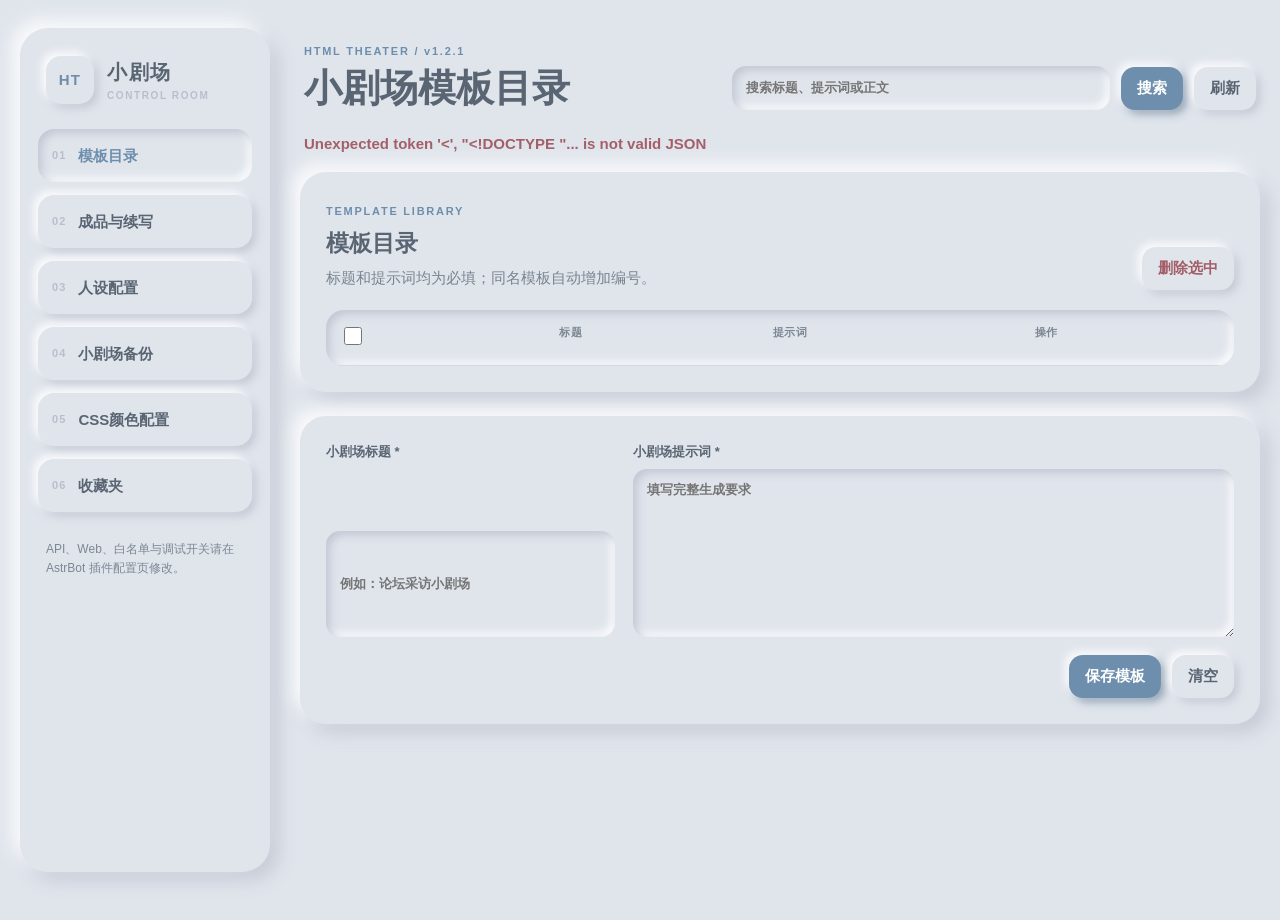
==== pages/panel/index.html @ d57b7856 "小剧场我们喜欢你" ====
<!doctype html>
<html lang="zh-CN">
<head>
  <meta charset="utf-8">
  <meta name="viewport" content="width=device-width,initial-scale=1">
  <title>小剧场控制面板</title>
  <link rel="stylesheet" href="./style.css?v=1.2.1">
  <style id="custom-panel-css"></style>
</head>
<body>
  <main class="app-shell">
    <aside class="sidebar" aria-label="小剧场功能导航">
      <div class="brand">
        <span class="brand-mark">HT</span>
        <div><strong>小剧场</strong><small>CONTROL ROOM</small></div>
      </div>
      <nav class="side-nav" role="tablist" aria-label="小剧场页面">
        <button class="nav-item active" type="button" role="tab" aria-selected="true" aria-controls="view-templates" data-view="templates"><span>01</span>模板目录</button>
        <button class="nav-item" type="button" role="tab" aria-selected="false" aria-controls="view-plays" data-view="plays"><span>02</span>成品与续写</button>
        <button class="nav-item" type="button" role="tab" aria-selected="false" aria-controls="view-profiles" data-view="profiles"><span>03</span>人设配置</button>
        <button class="nav-item" type="button" role="tab" aria-selected="false" aria-controls="view-backup" data-view="backup"><span>04</span>小剧场备份</button>
        <button class="nav-item" type="button" role="tab" aria-selected="false" aria-controls="view-theme" data-view="theme"><span>05</span>CSS颜色配置</button>
        <button class="nav-item" type="button" role="tab" aria-selected="false" aria-controls="view-favorites" data-view="favorites"><span>06</span>收藏夹</button>
      </nav>
      <p class="sidebar-note">API、Web、白名单与调试开关请在 AstrBot 插件配置页修改。</p>
    </aside>

    <section class="workspace">
      <header class="topbar">
        <div>
          <span class="eyebrow">HTML THEATER / v1.2.1</span>
          <h1 id="page-title">小剧场模板目录</h1>
        </div>
        <div class="top-actions">
          <label class="search-box">
            <span class="sr-only">搜索小剧场</span>
            <input id="global-search" type="search" placeholder="搜索标题、提示词或正文">
          </label>
          <button id="search-button" class="button primary" type="button">搜索</button>
          <button id="refresh-button" class="button" type="button">刷新</button>
        </div>
      </header>

      <p id="global-message" class="message" role="status" aria-live="polite"></p>

      <section id="view-templates" class="view active" role="tabpanel" data-title="小剧场模板目录">
        <div class="panel-card">
          <div class="section-head">
            <div><span class="eyebrow">TEMPLATE LIBRARY</span><h2>模板目录</h2><p>标题和提示词均为必填；同名模板自动增加编号。</p></div>
            <button id="delete-templates" class="button danger" type="button">删除选中</button>
          </div>
          <div class="table-well">
            <table>
              <thead><tr><th><input id="template-select-all" type="checkbox" aria-label="全选模板"></th><th>标题</th><th>提示词</th><th>操作</th></tr></thead>
              <tbody id="template-body"></tbody>
            </table>
          </div>
        </div>
        <div class="panel-card editor-card">
          <input id="template-id" type="hidden">
          <div class="field-grid">
            <label><span>小剧场标题 *</span><input id="template-title" type="text" placeholder="例如：论坛采访小剧场"></label>
            <label class="wide"><span>小剧场提示词 *</span><textarea id="template-prompt" rows="7" placeholder="填写完整生成要求"></textarea></label>
          </div>
          <div class="action-row"><button id="save-template" class="button primary" type="button">保存模板</button><button id="clear-template" class="button" type="button">清空</button></div>
        </div>
      </section>

      <section id="view-plays" class="view" role="tabpanel" data-title="生成、续写成品与续写操作" hidden>
        <div class="panel-card">
          <div class="section-head">
            <div><span class="eyebrow">GENERATED ARCHIVE</span><h2>生成与续写成品</h2><p>Persona ID 已写入标题和 HTML 文件名；收藏成品不会被自动清理。</p></div>
            <button id="delete-plays" class="button danger" type="button">删除选中</button>
          </div>
          <label class="current-select"><span>当前 Web 页面显示</span><select id="current-play"></select></label>
          <div class="table-well">
            <table>
              <thead><tr><th><input id="play-select-all" type="checkbox" aria-label="全选成品"></th><th>成品</th><th>Persona</th><th>类型</th><th>生成时间</th><th>收藏</th><th>操作</th></tr></thead>
              <tbody id="play-body"></tbody>
            </table>
          </div>
        </div>
        <div class="panel-card continuation-card">
          <div><span class="eyebrow">CONTINUATION</span><h2>续写小剧场</h2><p>面板续写只生成 HTML，不读取当前聊天上下文，也不向 QQ 会话注入。</p></div>
          <div class="continuation-grid">
            <label><span>选择要续写的成品 *</span><select id="continuation-source"></select></label>
            <label><span>续写提示词 *</span><textarea id="continuation-prompt" rows="5" placeholder="描述下一章的情节、视角或风格要求"></textarea></label>
            <button id="continue-play" class="button primary" type="button">生成下一章</button>
          </div>
        </div>
      </section>

      <section id="view-profiles" class="view" role="tabpanel" data-title="Persona 人设配置" hidden>
        <div class="profile-layout">
          <aside class="panel-card profile-list-card">
            <div class="section-head compact"><div><span class="eyebrow">PERSONAS</span><h2>已保存人设</h2></div><button id="add-profile" class="icon-button" type="button" aria-label="新增 Persona">＋</button></div>
            <div id="profile-list" class="profile-list"></div>
          </aside>
          <div class="panel-card profile-editor-card">
            <div class="section-head"><div><span class="eyebrow">PERSONA PROFILE</span><h2 id="profile-editor-title">新增人设配置</h2><p>Persona ID 必须与 AstrBot 当前会话使用的 ID 完全一致。</p></div><button id="delete-profile" class="button danger" type="button" hidden>删除此人设</button></div>
            <label><span>Persona ID *</span><input id="persona-id" type="text" list="persona-options" placeholder="例如：Dante"><datalist id="persona-options"></datalist></label>
            <div class="two-column">
              <label><span>char 人设名字</span><input id="char-name" type="text" placeholder="留空使用 Persona 名字"></label>
              <label><span>user 人设名字</span><input id="user-name" type="text" placeholder="留空使用 QQ 昵称"></label>
            </div>
            <label><span>char 人设内容</span><textarea id="char-prompt" rows="7" placeholder="填写后替代当前会话 Persona 提示词"></textarea></label>
            <label><span>user 人设内容</span><textarea id="user-prompt" rows="5" placeholder="可留空；只填写 user 名字也可替换变量"></textarea></label>
            <div class="action-row"><button id="save-profile" class="button primary" type="button">保存人设配置</button><button id="reset-profile" class="button" type="button">取消修改</button></div>
          </div>
        </div>
      </section>

      <section id="view-backup" class="view" role="tabpanel" data-title="小剧场完整备份" hidden>
        <div class="panel-card backup-card">
          <span class="eyebrow">PORTABLE BACKUP</span><h2>导出与导入小剧场备份</h2>
          <p>ZIP 包含模板、生成/续写 HTML、收藏、当前 Web 选择和全部 Persona 配置；不包含 API 密钥、密码、白名单、聊天上下文、AstrBot 配置或 _conf_schema.json。</p>
          <div class="backup-grid">
            <button id="export-backup" class="button primary" type="button">导出完整备份 ZIP</button>
            <label class="file-picker"><span>选择备份文件</span><input id="backup-file" type="file" accept=".zip,application/zip"></label>
            <label><span>导入模式</span><select id="import-mode"><option value="merge">安全合并（同名自动编号）</option><option value="replace">完整恢复（替换页面数据）</option></select></label>
            <label id="confirm-wrap" hidden><span>二次确认</span><input id="replace-confirm" type="text" placeholder="输入：完整恢复"></label>
            <button id="import-backup" class="button" type="button">导入备份</button>
          </div>
        </div>
      </section>

      <section id="view-theme" class="view" role="tabpanel" data-title="CSS 颜色配置" hidden>
        <div class="panel-card theme-card">
          <div class="section-head">
            <div><span class="eyebrow">PANEL APPEARANCE</span><h2>CSS 颜色配置</h2><p>只改变颜色，不改变现有新拟态组件和布局风格。</p></div>
          </div>
          <div class="theme-grid" role="radiogroup" aria-label="面板配色">
            <button class="theme-option" type="button" data-theme="pink-white" role="radio" aria-checked="false"><span class="theme-swatch pink-white"></span><strong>粉白</strong><small>柔和粉色与高光白</small></button>
            <button class="theme-option" type="button" data-theme="black-white" role="radio" aria-checked="false"><span class="theme-swatch black-white"></span><strong>黑白</strong><small>高对比黑白灰</small></button>
            <button class="theme-option" type="button" data-theme="blue-white" role="radio" aria-checked="false"><span class="theme-swatch blue-white"></span><strong>蓝白</strong><small>默认的冷静蓝白</small></button>
            <button class="theme-option" type="button" data-theme="gray-white" role="radio" aria-checked="false"><span class="theme-swatch gray-white"></span><strong>灰白</strong><small>低饱和中性灰白</small></button>
          </div>
        </div>
        <div class="panel-card custom-css-card">
          <div class="section-head"><div><span class="eyebrow">CUSTOM PANEL CSS</span><h2>自定义插件面板 CSS</h2><p>输入 CSS 后会立即应用到当前面板，并自动保存到页面数据。</p></div><button id="clear-custom-css" class="button" type="button">清空自定义 CSS</button></div>
          <label><span>自定义 CSS 代码</span><textarea id="custom-panel-css-input" rows="16" spellcheck="false" placeholder="例如：\n.panel-card { border-radius: 34px; }\n.nav-item.active { letter-spacing: .08em; }"></textarea></label>
          <div class="action-row"><button id="save-panel-preferences" class="button primary" type="button">保存面板配置</button></div>
        </div>
      </section>

      <section id="view-favorites" class="view" role="tabpanel" data-title="小剧场收藏夹" hidden>
        <div class="panel-card favorites-card">
          <div class="section-head"><div><span class="eyebrow">FAVORITES</span><h2>收藏夹</h2><p>这里显示所有已收藏的小剧场；取消收藏后会回到生成成品列表。</p></div><span id="favorite-count" class="favorite-count">0 个收藏</span></div>
          <div id="favorite-grid" class="favorite-grid"></div>
        </div>
      </section>
    </section>
  </main>

  <dialog id="preview-dialog">
    <div class="dialog-head"><h2 id="preview-title">小剧场预览</h2><button id="close-preview" class="button" type="button">关闭</button></div>
    <iframe id="preview-frame" title="小剧场安全预览" sandbox=""></iframe>
  </dialog>
  <script src="./app.js?v=1.2.1"></script>
</body>
</html>
---- pages/panel/style.css ----
:root {
  color-scheme: light;
  --background: #e0e5ec;
  --shadow: #babecc;
  --accent: #6d8ead;
  --text: #5a6573;
  --highlight: #ffffff;
  --danger: #a45e68;
  --success: #527c6a;
  --raised: -8px -8px 18px rgba(255, 255, 255, 0.84), 8px 8px 18px rgba(186, 190, 204, 0.72);
  --raised-small: -4px -4px 9px rgba(255, 255, 255, 0.88), 4px 4px 9px rgba(186, 190, 204, 0.76);
  --pressed: inset 4px 4px 9px rgba(186, 190, 204, 0.78), inset -4px -4px 9px rgba(255, 255, 255, 0.9);
}

:root[data-theme="pink-white"] {
  --background: #fff1f5;
  --shadow: #dcbec8;
  --accent: #c97893;
  --text: #765563;
  --highlight: #ffffff;
  --danger: #ad596f;
  --success: #5d806f;
}

:root[data-theme="black-white"] {
  --background: #ececec;
  --shadow: #a9a9a9;
  --accent: #272727;
  --text: #303030;
  --highlight: #ffffff;
  --danger: #8d3434;
  --success: #3f6e54;
}

:root[data-theme="blue-white"] {
  --background: #e0e5ec;
  --shadow: #babecc;
  --accent: #6d8ead;
  --text: #5a6573;
  --highlight: #ffffff;
  --danger: #a45e68;
  --success: #527c6a;
}

:root[data-theme="gray-white"] {
  --background: #e6e7e9;
  --shadow: #b8bbc0;
  --accent: #70757d;
  --text: #555b63;
  --highlight: #ffffff;
  --danger: #9a6262;
  --success: #5f786a;
}

* { box-sizing: border-box; }
[hidden] { display: none !important; }

body {
  margin: 0;
  min-width: 320px;
  background: var(--background);
  color: var(--text);
  font: 15px/1.6 "Segoe UI", "Microsoft YaHei", sans-serif;
}

button, input, textarea, select { font: inherit; }
button, input, textarea, select, dialog { color: var(--text); }

.app-shell {
  display: grid;
  grid-template-columns: 250px minmax(0, 1fr);
  gap: 30px;
  width: min(1540px, calc(100% - 40px));
  min-height: 100vh;
  margin: 0 auto;
  padding: 28px 0 48px;
}

.sidebar {
  position: sticky;
  top: 28px;
  align-self: start;
  min-height: calc(100vh - 56px);
  padding: 24px 18px;
  border-radius: 28px;
  background: var(--background);
  box-shadow: var(--raised);
}

.brand { display: flex; align-items: center; gap: 13px; padding: 4px 8px 25px; }
.brand-mark {
  display: grid;
  place-items: center;
  width: 48px;
  height: 48px;
  border-radius: 15px;
  color: var(--accent);
  font-weight: 900;
  letter-spacing: .08em;
  box-shadow: var(--raised-small);
}
.brand strong { display: block; font-size: 20px; letter-spacing: .08em; }
.brand small { display: block; color: var(--shadow); font-size: 10px; font-weight: 800; letter-spacing: .16em; }

.side-nav { display: grid; gap: 13px; }
.nav-item {
  display: flex;
  align-items: center;
  gap: 12px;
  width: 100%;
  min-height: 53px;
  padding: 10px 14px;
  border: 0;
  border-radius: 16px;
  background: var(--background);
  color: var(--text);
  font-weight: 800;
  text-align: left;
  cursor: pointer;
  box-shadow: var(--raised-small);
  transition: color .18s ease, transform .18s ease, box-shadow .18s ease;
}
.nav-item span { color: var(--shadow); font-size: 11px; letter-spacing: .1em; }
.nav-item:hover { color: var(--accent); transform: translateY(-1px); }
.nav-item.active { color: var(--accent); transform: none; box-shadow: var(--pressed); }
.sidebar-note { margin: 28px 8px 0; color: #7d8793; font-size: 12px; }

.workspace { min-width: 0; }
.topbar {
  display: flex;
  align-items: end;
  justify-content: space-between;
  gap: 24px;
  padding: 10px 4px 22px;
}
.topbar h1 { margin: 4px 0 0; font-size: clamp(27px, 3vw, 42px); line-height: 1.15; }
.eyebrow { color: var(--accent); font-size: 11px; font-weight: 900; letter-spacing: .16em; }
.top-actions { display: flex; align-items: center; gap: 11px; width: min(590px, 55%); }
.search-box { flex: 1; }

.view { display: none; gap: 24px; }
.view.active { display: grid; }
.panel-card {
  padding: 26px;
  border-radius: 26px;
  background: var(--background);
  box-shadow: var(--raised);
}
.section-head { display: flex; align-items: end; justify-content: space-between; gap: 20px; margin-bottom: 20px; }
.section-head.compact { align-items: center; }
h2 { margin: 3px 0 4px; font-size: 23px; }
p { margin: 0; color: #7a8490; }

label { display: grid; gap: 7px; color: var(--text); font-size: 13px; font-weight: 800; }
input, textarea, select {
  width: 100%;
  border: 0;
  border-radius: 14px;
  outline: 0;
  background: var(--background);
  padding: 11px 14px;
  box-shadow: var(--pressed);
  resize: vertical;
}
input, select { min-height: 44px; }
input:focus, textarea:focus, select:focus, button:focus-visible {
  outline: 3px solid rgba(109, 142, 173, .28);
  outline-offset: 2px;
}
input[type="checkbox"] {
  width: 18px;
  min-height: 18px;
  accent-color: var(--accent);
  box-shadow: none;
}

.button, .icon-button {
  min-height: 43px;
  border: 0;
  border-radius: 14px;
  background: var(--background);
  color: var(--text);
  padding: 9px 16px;
  font-weight: 900;
  cursor: pointer;
  white-space: nowrap;
  box-shadow: var(--raised-small);
  transition: color .18s ease, transform .18s ease, box-shadow .18s ease;
}
.button:hover, .icon-button:hover { color: var(--accent); transform: translateY(-1px); }
.button:active, .icon-button:active { transform: none; box-shadow: var(--pressed); }
.button:disabled { cursor: wait; opacity: .55; transform: none; }
.button.primary { background: var(--accent); color: var(--highlight); box-shadow: -4px -4px 9px rgba(255,255,255,.86), 4px 4px 9px rgba(118,137,158,.72); }
.button.danger { color: var(--danger); }
.icon-button { width: 46px; min-width: 46px; padding: 0; color: var(--accent); font-size: 24px; }

.message { min-height: 28px; margin: 0 4px 12px; font-weight: 800; }
.message.success { color: var(--success); }
.message.error { color: var(--danger); }

.table-well { overflow-x: auto; border-radius: 18px; box-shadow: var(--pressed); }
table { width: 100%; border-collapse: collapse; }
th, td { padding: 14px; border-bottom: 1px solid rgba(186,190,204,.46); text-align: left; vertical-align: top; }
th { color: #7d8793; font-size: 11px; letter-spacing: .07em; text-transform: uppercase; }
tbody tr:last-child td { border-bottom: 0; }
td.prompt-cell, td.text-cell { min-width: 300px; max-width: 620px; color: #737e8b; }
.truncate { display: -webkit-box; overflow: hidden; -webkit-box-orient: vertical; -webkit-line-clamp: 3; }
.row-actions { display: flex; gap: 9px; }
.row-button { border: 0; background: transparent; color: var(--accent); font-weight: 900; cursor: pointer; }
.persona-badge { display: inline-flex; padding: 3px 9px; border-radius: 999px; color: var(--accent); font-size: 12px; box-shadow: var(--pressed); }

.editor-card { display: grid; gap: 18px; }
.field-grid { display: grid; grid-template-columns: minmax(210px, .65fr) minmax(380px, 1.35fr); gap: 18px; }
.action-row { display: flex; gap: 11px; justify-content: flex-end; }
.current-select { width: min(620px, 100%); margin-bottom: 18px; }
.continuation-card { display: grid; grid-template-columns: minmax(240px, .7fr) minmax(420px, 1.3fr); gap: 34px; align-items: start; }
.continuation-grid { display: grid; gap: 15px; }
.continuation-grid .button { justify-self: end; }

.profile-layout { display: grid; grid-template-columns: 300px minmax(0, 1fr); gap: 24px; }
.profile-list-card { align-self: start; }
.profile-list { display: grid; gap: 12px; }
.profile-item {
  display: grid;
  gap: 2px;
  width: 100%;
  padding: 13px 15px;
  border: 0;
  border-radius: 15px;
  background: var(--background);
  color: var(--text);
  text-align: left;
  cursor: pointer;
  box-shadow: var(--raised-small);
}
.profile-item strong { color: var(--accent); }
.profile-item small { color: #858e99; }
.profile-item.active { box-shadow: var(--pressed); }
.profile-editor-card { display: grid; gap: 16px; }
.two-column { display: grid; grid-template-columns: repeat(2, minmax(0, 1fr)); gap: 15px; }
.empty { padding: 28px 12px; color: #858e99; text-align: center; }

.backup-card { max-width: 980px; }
.backup-grid { display: grid; grid-template-columns: repeat(2, minmax(0, 1fr)); gap: 18px; margin-top: 25px; align-items: end; }
.file-picker input { padding: 9px; }

.theme-card, .custom-css-card, .favorites-card { max-width: 1100px; }
.theme-grid { display: grid; grid-template-columns: repeat(4, minmax(0, 1fr)); gap: 18px; }
.theme-option {
  display: grid;
  gap: 8px;
  min-height: 150px;
  padding: 18px;
  border: 0;
  border-radius: 20px;
  background: var(--background);
  color: var(--text);
  text-align: left;
  cursor: pointer;
  box-shadow: var(--raised-small);
  transition: color .18s ease, transform .18s ease, box-shadow .18s ease;
}
.theme-option:hover { color: var(--accent); transform: translateY(-1px); }
.theme-option.active { color: var(--accent); box-shadow: var(--pressed); }
.theme-option strong { font-size: 17px; }
.theme-option small { color: #7d8793; font-weight: 600; }
.theme-swatch { width: 100%; height: 48px; border-radius: 13px; box-shadow: var(--pressed); }
.theme-swatch.pink-white { background: linear-gradient(135deg, #fff1f5 0 50%, #c97893 50%); }
.theme-swatch.black-white { background: linear-gradient(135deg, #ffffff 0 50%, #272727 50%); }
.theme-swatch.blue-white { background: linear-gradient(135deg, #e0e5ec 0 50%, #6d8ead 50%); }
.theme-swatch.gray-white { background: linear-gradient(135deg, #e6e7e9 0 50%, #70757d 50%); }
.custom-css-card { display: grid; gap: 17px; }
#custom-panel-css-input { min-height: 300px; font-family: Consolas, "Courier New", monospace; font-size: 13px; line-height: 1.55; }
.favorite-count { color: var(--accent); font-weight: 900; }
.favorite-grid { display: grid; grid-template-columns: repeat(auto-fill, minmax(260px, 1fr)); gap: 18px; }
.favorite-item { display: grid; gap: 10px; padding: 18px; border-radius: 20px; background: var(--background); box-shadow: var(--raised-small); }
.favorite-item h3 { margin: 0; color: var(--accent); font-size: 17px; }
.favorite-item p { display: -webkit-box; overflow: hidden; -webkit-box-orient: vertical; -webkit-line-clamp: 4; min-height: 96px; font-size: 13px; }
.favorite-meta { display: flex; flex-wrap: wrap; gap: 8px; color: #7d8793; font-size: 12px; }
.favorite-actions { display: flex; flex-wrap: wrap; gap: 9px; }

dialog {
  width: min(1180px, calc(100vw - 30px));
  height: min(840px, calc(100vh - 30px));
  padding: 0;
  border: 0;
  border-radius: 24px;
  background: var(--background);
  box-shadow: var(--raised);
}
dialog::backdrop { background: rgba(79, 90, 103, .48); backdrop-filter: blur(3px); }
.dialog-head { display: flex; align-items: center; justify-content: space-between; padding: 15px 20px; box-shadow: 0 5px 15px rgba(186,190,204,.55); }
.dialog-head h2 { margin: 0; }
#preview-frame { width: 100%; height: calc(100% - 73px); border: 0; background: var(--highlight); }
.sr-only { position: absolute; width: 1px; height: 1px; padding: 0; margin: -1px; overflow: hidden; clip: rect(0,0,0,0); white-space: nowrap; border: 0; }

@media (max-width: 1050px) {
  .app-shell { grid-template-columns: 215px minmax(0, 1fr); gap: 22px; }
  .topbar { align-items: stretch; flex-direction: column; }
  .top-actions { width: 100%; }
  .field-grid, .continuation-card, .profile-layout { grid-template-columns: 1fr; }
  .profile-list { grid-template-columns: repeat(auto-fill, minmax(190px, 1fr)); }
}

@media (max-width: 760px) {
  .app-shell { display: block; width: min(100% - 24px, 720px); padding-top: 14px; }
  .sidebar { position: static; min-height: 0; padding: 14px; border-radius: 20px; }
  .brand { padding-bottom: 14px; }
  .side-nav { display: flex; gap: 10px; overflow-x: auto; padding: 4px 2px 10px; }
  .nav-item { flex: 0 0 auto; width: auto; min-height: 44px; padding: 8px 13px; }
  .sidebar-note { display: none; }
  .workspace { padding-top: 22px; }
  .topbar { padding: 0 2px 18px; }
  .top-actions { display: grid; grid-template-columns: 1fr 1fr; }
  .search-box { grid-column: 1 / -1; }
  .panel-card { padding: 19px; border-radius: 21px; }
  .section-head { align-items: stretch; flex-direction: column; }
  .section-head.compact { flex-direction: row; align-items: center; }
  .two-column, .backup-grid { grid-template-columns: 1fr; }
  .theme-grid { grid-template-columns: repeat(2, minmax(0, 1fr)); }
  .action-row { flex-wrap: wrap; justify-content: stretch; }
  .action-row .button { flex: 1; }
}

@media (max-width: 460px) {
  .theme-grid { grid-template-columns: 1fr; }
}
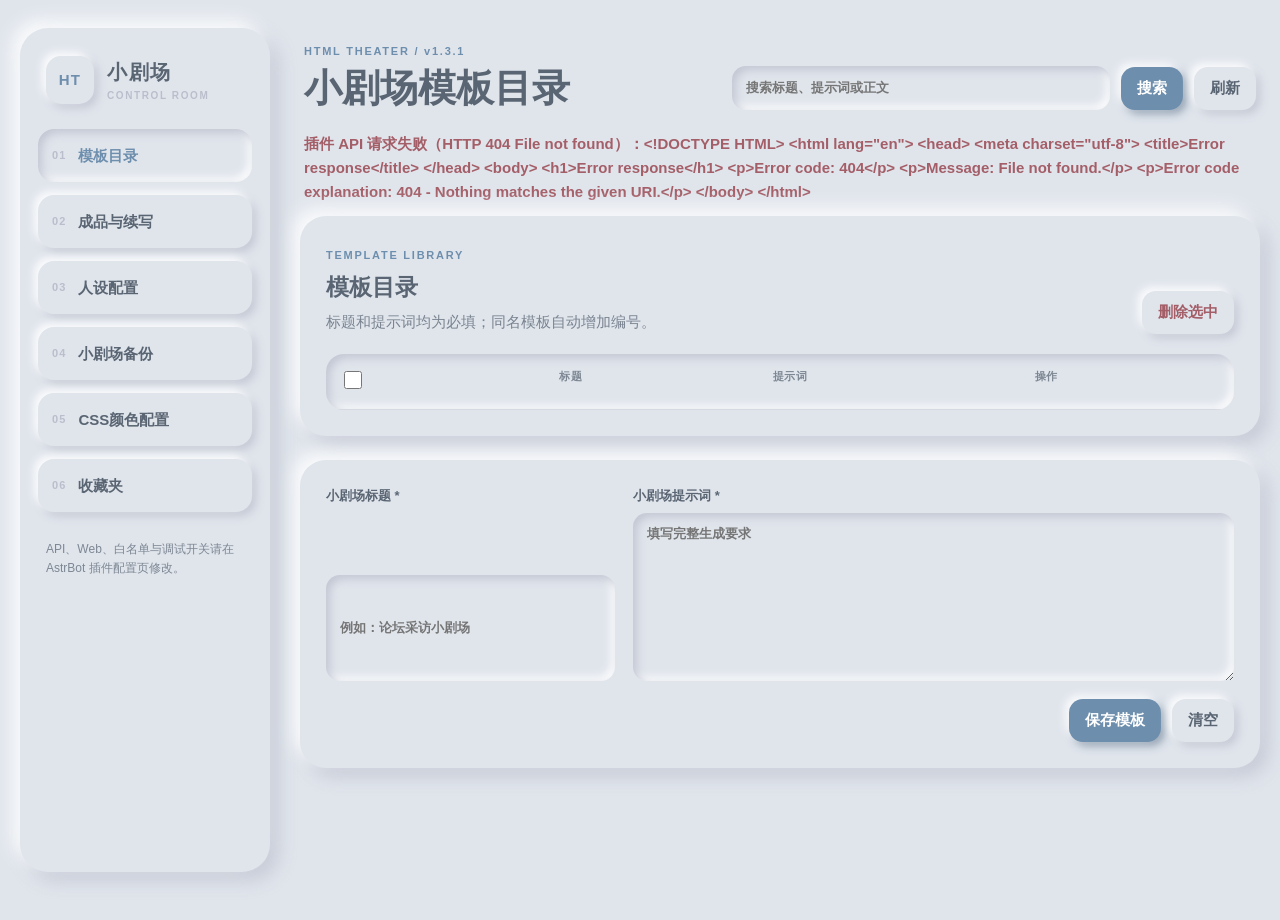
==== commit 2b6198e7: "Add files via upload" ====
--- a/pages/panel/index.html
+++ b/pages/panel/index.html
@@ -4,7 +4,7 @@
   <meta charset="utf-8">
   <meta name="viewport" content="width=device-width,initial-scale=1">
   <title>小剧场控制面板</title>
-  <link rel="stylesheet" href="./style.css?v=1.2.1">
+  <link rel="stylesheet" href="./style.css?v=1.3.1">
   <style id="custom-panel-css"></style>
 </head>
 <body>
@@ -28,7 +28,7 @@
     <section class="workspace">
       <header class="topbar">
         <div>
-          <span class="eyebrow">HTML THEATER / v1.2.1</span>
+          <span class="eyebrow">HTML THEATER / v1.3.1</span>
           <h1 id="page-title">小剧场模板目录</h1>
         </div>
         <div class="top-actions">
@@ -154,8 +154,8 @@
 
   <dialog id="preview-dialog">
     <div class="dialog-head"><h2 id="preview-title">小剧场预览</h2><button id="close-preview" class="button" type="button">关闭</button></div>
-    <iframe id="preview-frame" title="小剧场安全预览" sandbox=""></iframe>
+    <iframe id="preview-frame" title="小剧场安全预览" sandbox="allow-scripts"></iframe>
   </dialog>
-  <script src="./app.js?v=1.2.1"></script>
+  <script src="./app.js?v=1.3.1"></script>
 </body>
 </html>
--- a/pages/panel/style.css
+++ b/pages/panel/style.css
@@ -194,7 +194,7 @@
 .button.danger { color: var(--danger); }
 .icon-button { width: 46px; min-width: 46px; padding: 0; color: var(--accent); font-size: 24px; }
 
-.message { min-height: 28px; margin: 0 4px 12px; font-weight: 800; }
+.message { min-height: 28px; margin: 0 4px 12px; font-weight: 800; overflow-wrap: anywhere; white-space: pre-wrap; }
 .message.success { color: var(--success); }
 .message.error { color: var(--danger); }
 
@@ -306,8 +306,8 @@
   .app-shell { display: block; width: min(100% - 24px, 720px); padding-top: 14px; }
   .sidebar { position: static; min-height: 0; padding: 14px; border-radius: 20px; }
   .brand { padding-bottom: 14px; }
-  .side-nav { display: flex; gap: 10px; overflow-x: auto; padding: 4px 2px 10px; }
-  .nav-item { flex: 0 0 auto; width: auto; min-height: 44px; padding: 8px 13px; }
+  .side-nav { grid-template-columns: repeat(2, minmax(0, 1fr)); gap: 10px; padding: 4px 2px 10px; }
+  .nav-item { width: 100%; min-width: 0; min-height: 48px; padding: 8px 13px; white-space: normal; }
   .sidebar-note { display: none; }
   .workspace { padding-top: 22px; }
   .topbar { padding: 0 2px 18px; }
@@ -318,10 +318,65 @@
   .section-head.compact { flex-direction: row; align-items: center; }
   .two-column, .backup-grid { grid-template-columns: 1fr; }
   .theme-grid { grid-template-columns: repeat(2, minmax(0, 1fr)); }
+  .favorite-grid { grid-template-columns: 1fr; }
   .action-row { flex-wrap: wrap; justify-content: stretch; }
   .action-row .button { flex: 1; }
+  .continuation-grid .button { justify-self: stretch; }
+  .table-well { overflow: visible; box-shadow: none; }
+  table, tbody { display: block; width: 100%; }
+  thead { display: none; }
+  tbody { display: grid; gap: 14px; }
+  tbody tr {
+    display: grid;
+    padding: 8px 13px;
+    border-radius: 17px;
+    box-shadow: var(--pressed);
+  }
+  th, td {
+    display: grid;
+    grid-template-columns: minmax(82px, .36fr) minmax(0, 1fr);
+    gap: 12px;
+    align-items: start;
+    min-width: 0;
+    padding: 10px 3px;
+    overflow-wrap: anywhere;
+  }
+  td::before {
+    content: attr(data-label);
+    color: #7d8793;
+    font-size: 11px;
+    font-weight: 900;
+    letter-spacing: .06em;
+    text-transform: uppercase;
+  }
+  td.prompt-cell, td.text-cell { min-width: 0; max-width: none; }
+  td .truncate { -webkit-line-clamp: 5; }
+  td input[type="checkbox"] { justify-self: start; }
+  .empty-row { padding: 0; }
+  .empty-row td { display: block; border-bottom: 0; }
+  .empty-row td::before { content: none; }
+  .row-actions { flex-wrap: wrap; }
+  .row-button { min-height: 44px; padding: 8px 10px; }
+  dialog {
+    width: calc(100vw - 16px);
+    height: calc(100vh - 16px);
+    height: calc(100dvh - 16px);
+    border-radius: 18px;
+  }
+  .dialog-head { gap: 12px; padding: 12px 14px; }
+  .dialog-head h2 { min-width: 0; font-size: 19px; overflow-wrap: anywhere; }
+  #preview-frame { height: calc(100% - 68px); }
 }
 
 @media (max-width: 460px) {
+  .app-shell { width: calc(100% - 12px); }
+  .nav-item span { display: none; }
+  .top-actions { grid-template-columns: 1fr; }
+  .search-box { grid-column: auto; }
+  .panel-card { padding: 15px; }
+  .section-head > .button { width: 100%; }
   .theme-grid { grid-template-columns: 1fr; }
-}
+  .action-row { display: grid; grid-template-columns: 1fr; }
+  .action-row .button { width: 100%; }
+  th, td { grid-template-columns: 74px minmax(0, 1fr); gap: 9px; }
+}
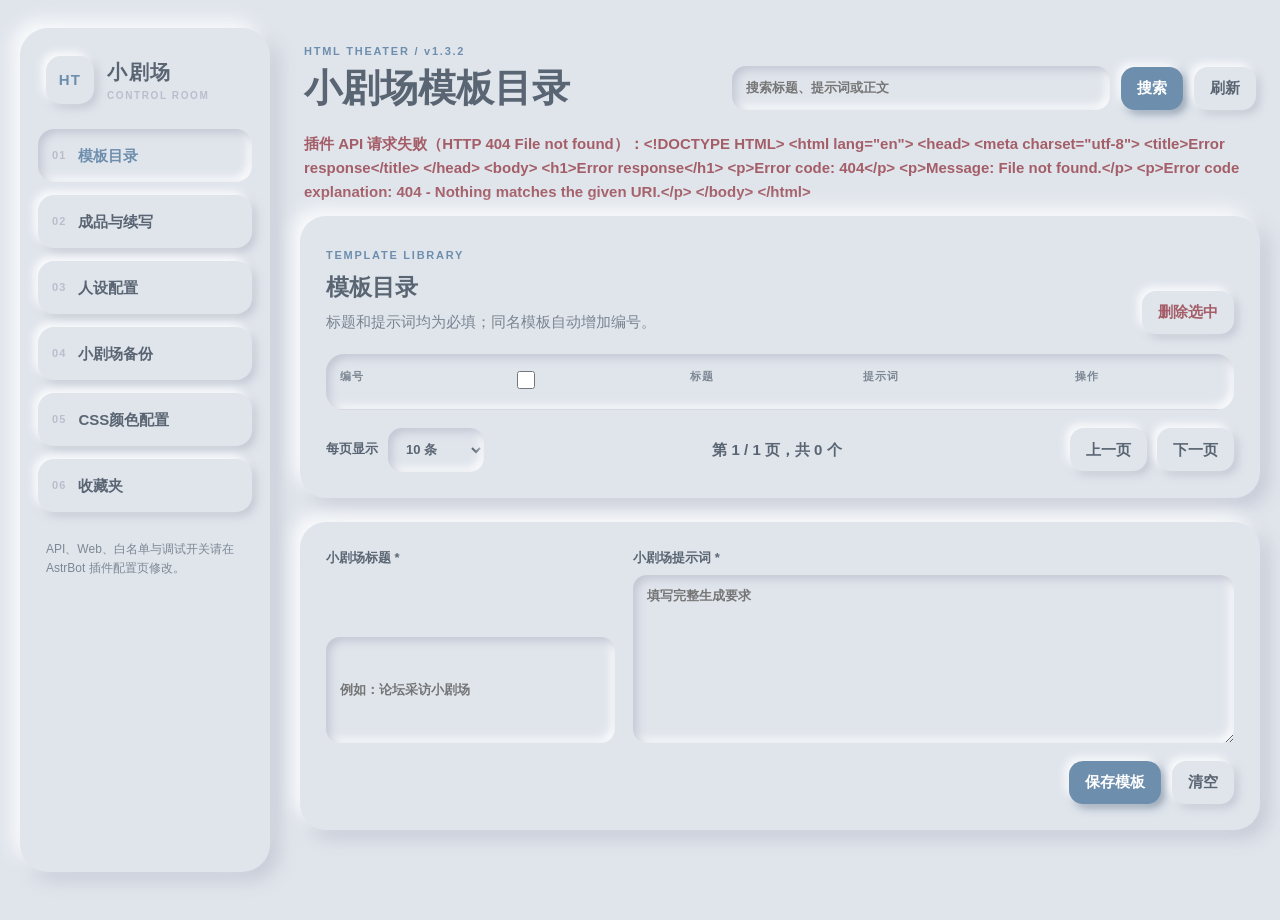
==== commit 349ab023: "小剧场模板目录界面改成页数显示，小剧场增加编号触发" ====
--- a/pages/panel/index.html
+++ b/pages/panel/index.html
@@ -4,7 +4,7 @@
   <meta charset="utf-8">
   <meta name="viewport" content="width=device-width,initial-scale=1">
   <title>小剧场控制面板</title>
-  <link rel="stylesheet" href="./style.css?v=1.3.1">
+  <link rel="stylesheet" href="./style.css?v=1.3.2-pagination-backup">
   <style id="custom-panel-css"></style>
 </head>
 <body>
@@ -28,7 +28,7 @@
     <section class="workspace">
       <header class="topbar">
         <div>
-          <span class="eyebrow">HTML THEATER / v1.3.1</span>
+          <span class="eyebrow">HTML THEATER / v1.3.2</span>
           <h1 id="page-title">小剧场模板目录</h1>
         </div>
         <div class="top-actions">
@@ -51,9 +51,14 @@
           </div>
           <div class="table-well">
             <table>
-              <thead><tr><th><input id="template-select-all" type="checkbox" aria-label="全选模板"></th><th>标题</th><th>提示词</th><th>操作</th></tr></thead>
+              <thead><tr><th>编号</th><th><input id="template-select-all" type="checkbox" aria-label="全选模板"></th><th>标题</th><th>提示词</th><th>操作</th></tr></thead>
               <tbody id="template-body"></tbody>
             </table>
+          </div>
+          <div class="template-pagination" aria-label="模板分页">
+            <label class="page-size-label"><span>每页显示</span><select id="template-page-size"><option value="10">10 条</option><option value="20">20 条</option><option value="50">50 条</option><option value="all">全部</option></select></label>
+            <span id="template-page-status" class="page-status">第 1 / 1 页，共 0 个</span>
+            <div class="page-actions"><button id="template-page-prev" class="button" type="button">上一页</button><button id="template-page-next" class="button" type="button">下一页</button></div>
           </div>
         </div>
         <div class="panel-card editor-card">
@@ -152,10 +157,18 @@
     </section>
   </main>
 
+  <dialog id="confirm-dialog">
+    <div class="dialog-head"><h2>确认操作</h2></div>
+    <p id="confirm-message"></p>
+    <div class="action-row confirm-actions">
+      <button id="confirm-cancel" class="button" type="button">取消</button>
+      <button id="confirm-accept" class="button danger" type="button">确认</button>
+    </div>
+  </dialog>
   <dialog id="preview-dialog">
     <div class="dialog-head"><h2 id="preview-title">小剧场预览</h2><button id="close-preview" class="button" type="button">关闭</button></div>
     <iframe id="preview-frame" title="小剧场安全预览" sandbox="allow-scripts"></iframe>
   </dialog>
-  <script src="./app.js?v=1.3.1"></script>
+  <script src="./app.js?v=1.3.2-pagination-backup"></script>
 </body>
 </html>
--- a/pages/panel/style.css
+++ b/pages/panel/style.css
@@ -203,6 +203,17 @@
 th, td { padding: 14px; border-bottom: 1px solid rgba(186,190,204,.46); text-align: left; vertical-align: top; }
 th { color: #7d8793; font-size: 11px; letter-spacing: .07em; text-transform: uppercase; }
 tbody tr:last-child td { border-bottom: 0; }
+.template-pagination {
+  display: flex;
+  align-items: center;
+  justify-content: space-between;
+  gap: 14px;
+  margin-top: 18px;
+}
+.page-size-label { display: flex; align-items: center; gap: 10px; }
+.page-size-label select { width: auto; min-width: 96px; }
+.page-status { font-weight: 800; text-align: center; }
+.page-actions { display: flex; gap: 10px; }
 td.prompt-cell, td.text-cell { min-width: 300px; max-width: 620px; color: #737e8b; }
 .truncate { display: -webkit-box; overflow: hidden; -webkit-box-orient: vertical; -webkit-line-clamp: 3; }
 .row-actions { display: flex; gap: 9px; }
@@ -289,6 +300,19 @@
   box-shadow: var(--raised);
 }
 dialog::backdrop { background: rgba(79, 90, 103, .48); backdrop-filter: blur(3px); }
+#confirm-dialog {
+  width: min(500px, calc(100vw - 32px));
+  min-width: 0;
+  min-height: 0 !important;
+  height: auto !important;
+  max-height: calc(100dvh - 32px);
+  padding: 0 22px 16px;
+  overflow: auto;
+}
+#confirm-dialog .dialog-head { padding: 12px 0 8px; box-shadow: none; }
+#confirm-dialog .dialog-head h2 { font-size: 20px; }
+#confirm-dialog > p { margin: 8px 0 14px; overflow-wrap: anywhere; }
+#confirm-dialog .confirm-actions { display: flex; flex-direction: row; justify-content: flex-end; gap: 10px; margin-top: 0; }
 .dialog-head { display: flex; align-items: center; justify-content: space-between; padding: 15px 20px; box-shadow: 0 5px 15px rgba(186,190,204,.55); }
 .dialog-head h2 { margin: 0; }
 #preview-frame { width: 100%; height: calc(100% - 73px); border: 0; background: var(--highlight); }
@@ -320,6 +344,10 @@
   .theme-grid { grid-template-columns: repeat(2, minmax(0, 1fr)); }
   .favorite-grid { grid-template-columns: 1fr; }
   .action-row { flex-wrap: wrap; justify-content: stretch; }
+  .template-pagination { align-items: stretch; flex-direction: column; }
+  .page-size-label { justify-content: space-between; }
+  .page-actions { display: grid; grid-template-columns: repeat(2, minmax(0, 1fr)); }
+  .page-actions .button { width: 100%; }
   .action-row .button { flex: 1; }
   .continuation-grid .button { justify-self: stretch; }
   .table-well { overflow: visible; box-shadow: none; }
@@ -363,7 +391,8 @@
     height: calc(100dvh - 16px);
     border-radius: 18px;
   }
-  .dialog-head { gap: 12px; padding: 12px 14px; }
+  .dialog-head { gap: 12px; padding: 12px 14px; }
+  #confirm-dialog { width: min(500px, calc(100vw - 24px)); height: auto !important; }
   .dialog-head h2 { min-width: 0; font-size: 19px; overflow-wrap: anywhere; }
   #preview-frame { height: calc(100% - 68px); }
 }
